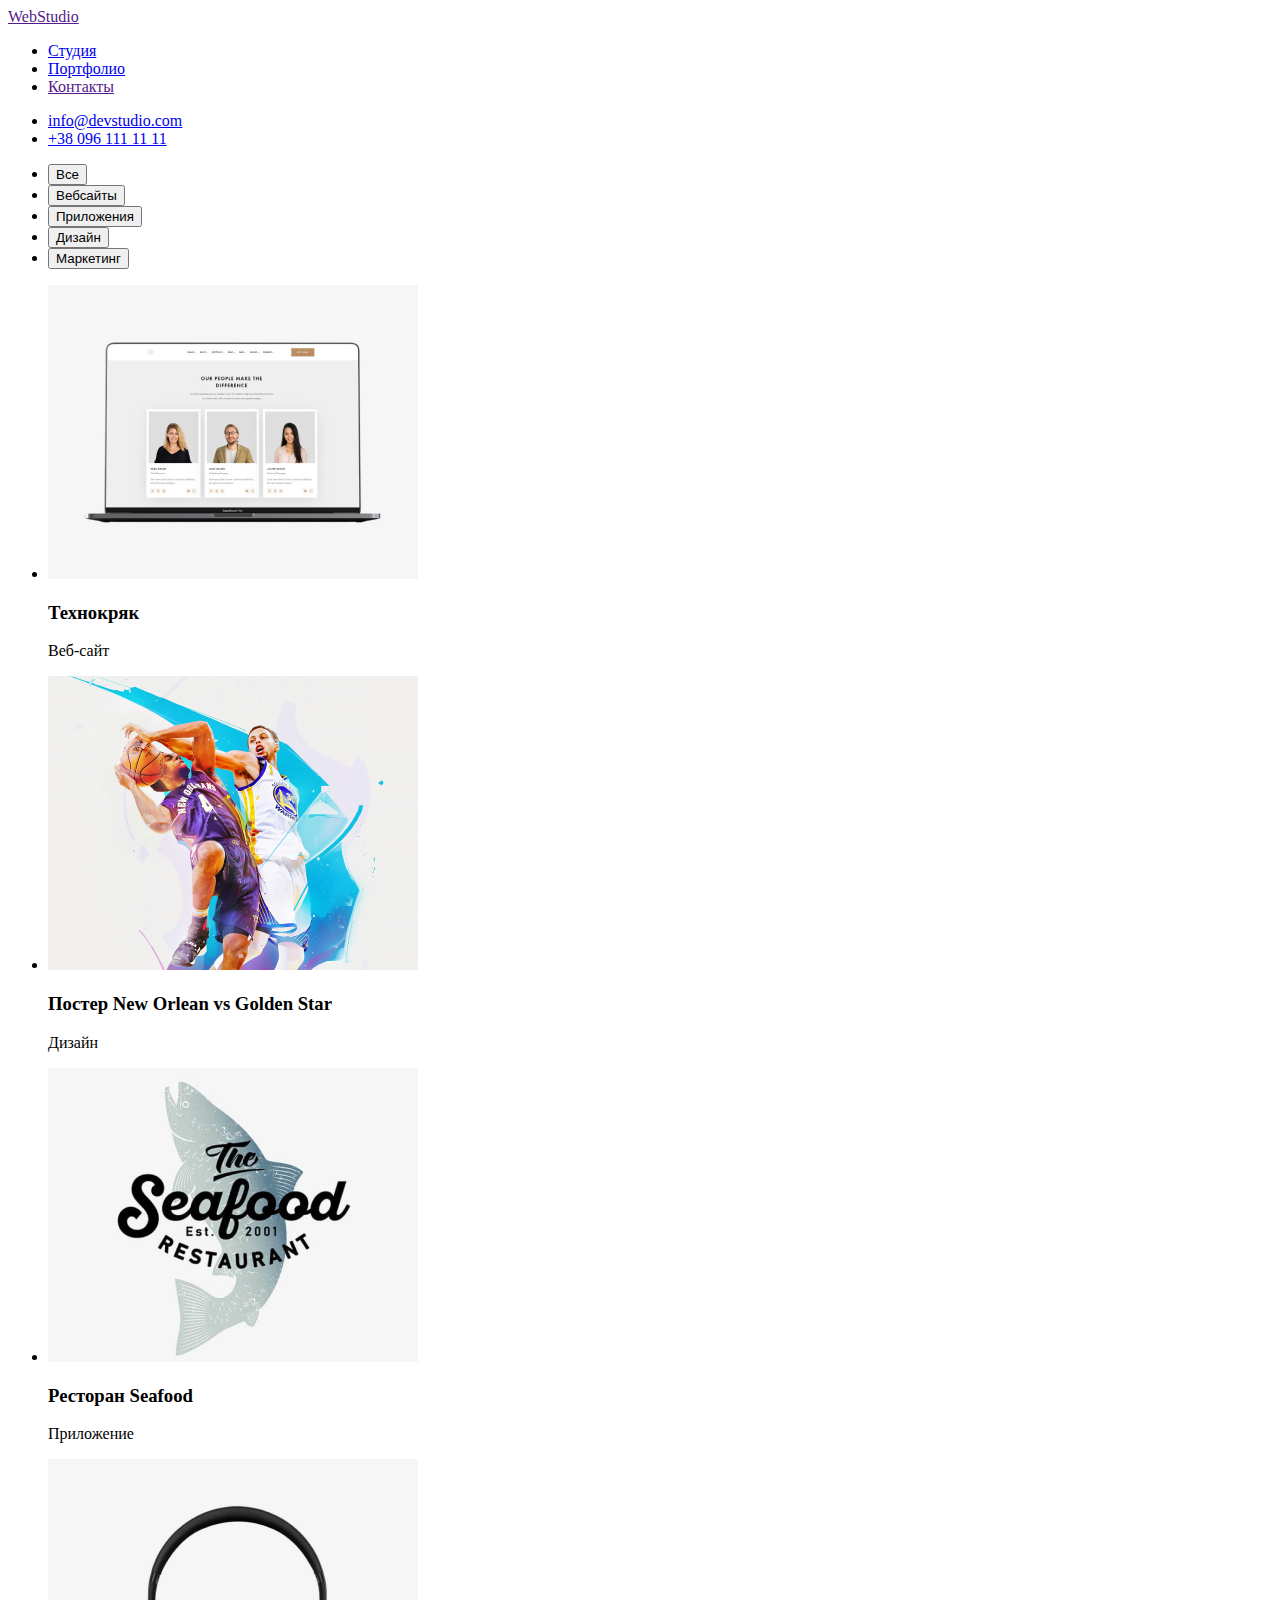
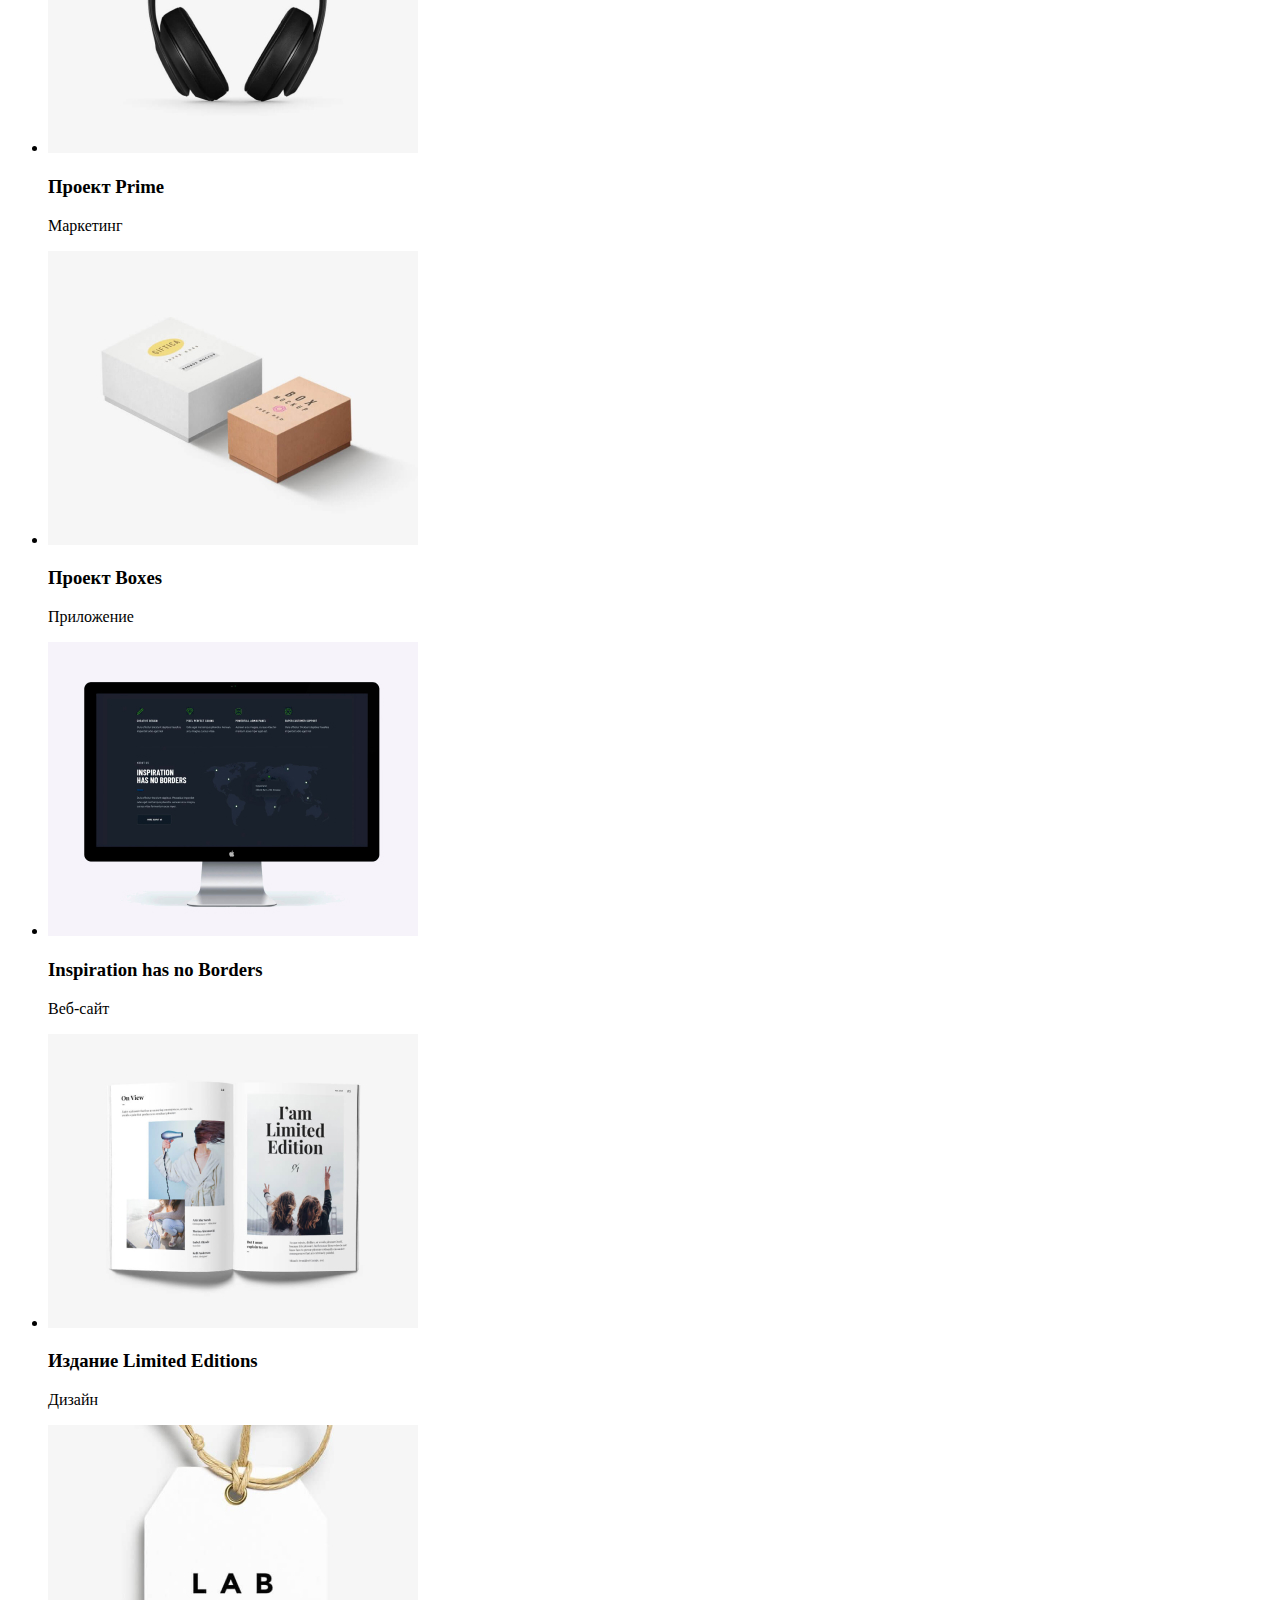
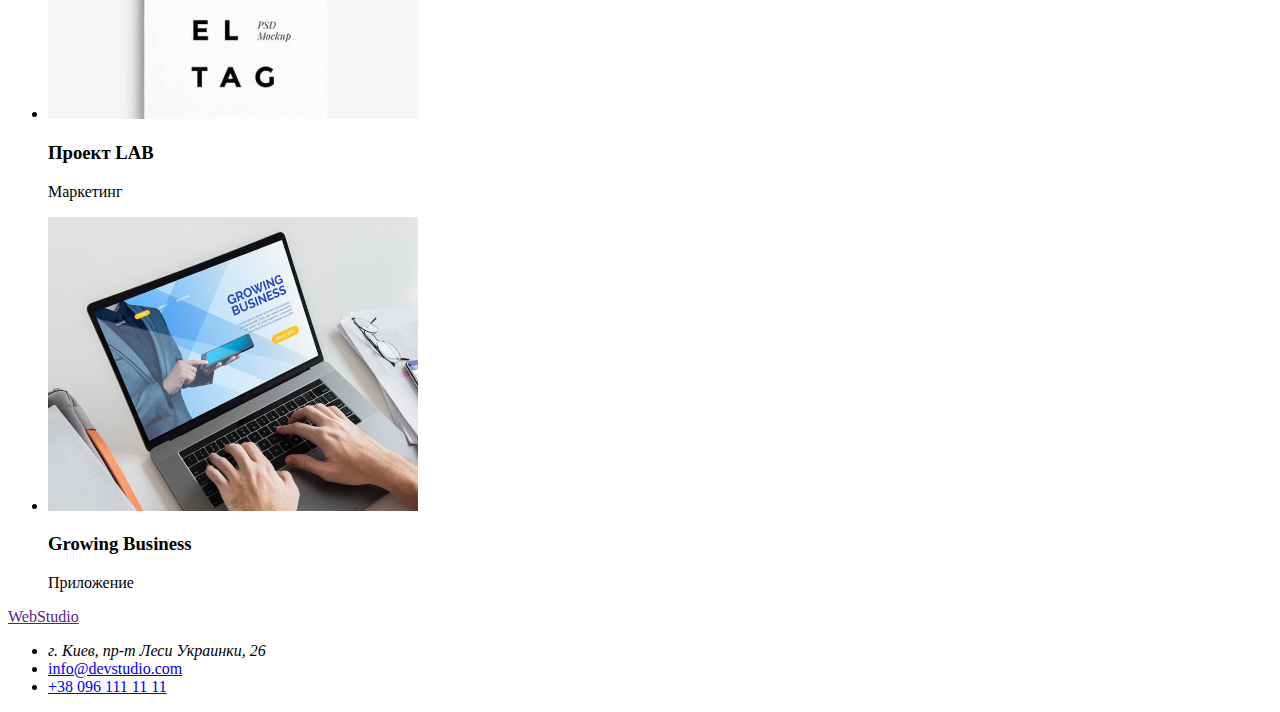
==== portfolio.html @ b769f45a "Creat Portfolio" ====
<!DOCTYPE html>
<html lang="ru">
<head>
    <meta charset="UTF-8">
    <meta http-equiv="X-UA-Compatible" content="IE=edge">
    <meta name="viewport" content="width=device-width, initial-scale=1.0">
    <title>Document</title>

</head>
<body>
    <header>
        <nav>            
        <a href="">WebStudio</a>
          <ul>       
            <li><a href="./index.html">Студия</a></li>
            <li><a href="./portfolio.html">Портфолио</a></li>
            <li><a href="">Контакты</a></li>
          </ul>
        </nav>
        <ul>  
          <li>
              <a href="mailto:info@devstudio.com">info@devstudio.com</a>
          </li>
           <li>
              <a href="tel:+38 096 111 11 11">+38 096 111 11 11</a>
           </li>
        </ul>
        </header>

  <main>
      <!--Это секция кнопок  -->
<section>
<ul>
    <li><button type="button">Все</button>
    </li>
    <li><button type="button">Вебсайты</button>
    </li>
    <li><button type="button">Приложения</button>
    </li>
    <li><button type="button">Дизайн</button>
    </li>
    <li><button type="button">Маркетинг</button>
    </li>

</ul>
</section>
<!--Это секция изображений -->
<section>
<ul>
    <li>
        <img src="./images/portfolio/tehnokryk.jpg"
        alt="Веб-сайт Технокряк"
        width="370"
        height="294"/>
        <h3>Технокряк</h3>
        <p>Веб-сайт</p>
    </li>
    <li>
        <img src="./images/portfolio/poster.jpg"
        alt="Дизайн"
        width="370"
        height="294"/>
        <h3>Постер New Orlean vs Golden Star</h3>
        <p>Дизайн</p>
    </li>
    <li>
        <img src="./images/portfolio/restoran.jpg"
        alt="Приложение"
        width="370"
        height="294"/>
        <h3>Ресторан Seafood</h3>
        <p>Приложение</p>
    </li>
    <li>
        <img src="./images/portfolio/projekt_prime.jpg"
        alt="Маркетинг"
        width="370"
        height="294"/>
        <h3>Проект Prime</h3>
        <p>Маркетинг</p>
    </li>
    <li>
        <img src="./images/portfolio/projekt_boxes.jpg"
        alt="Приложение"
        width="370"
        height="294"/>
        <h3>Проект Boxes</h3>
        <p>Приложение</p>
    </li>
    <li>
        <img src="./images/portfolio/inspiration.jpg"
        alt="Веб-сайт"
        width="370"
        height="294"/>
        <h3>Inspiration has no Borders</h3>
        <p>Веб-сайт</p>
    </li>
    <li>
        <img src="./images/portfolio/izdanie.jpg"
        alt="Дизайн"
        width="370"
        height="294"/>
        <h3>Издание Limited Editions</h3>
        <p>Дизайн</p>
    </li>
    <li>
        <img src="./images/portfolio/projekt_lab.jpg"
        alt="Маркетинг"
        width="370"
        height="294"/>
        <h3>Проект LAB</h3>
        <p>Маркетинг</p>
    </li>
    <li>
        <img src="./images/portfolio/growing.jpg"
        alt="Приложение"
        width="370"
        height="294"/>
        <h3>Growing Business</h3>
        <p>Приложение</p>
    </li>
</ul> 
</section>

</main>
<footer>
    <a href="">WebStudio</a>
<ul>
<li>
  <address>
г. Киев, пр-т Леси Украинки, 26
  </address>       
</li>

<li>
   <a href="mailto:info@devstudio.com">info@devstudio.com</a>
</li>
<li>
   <a href="tel:+38 096 111 11 11">+38 096 111 11 11</a>
</li>
</ul>
</footer>
</body>
</html>
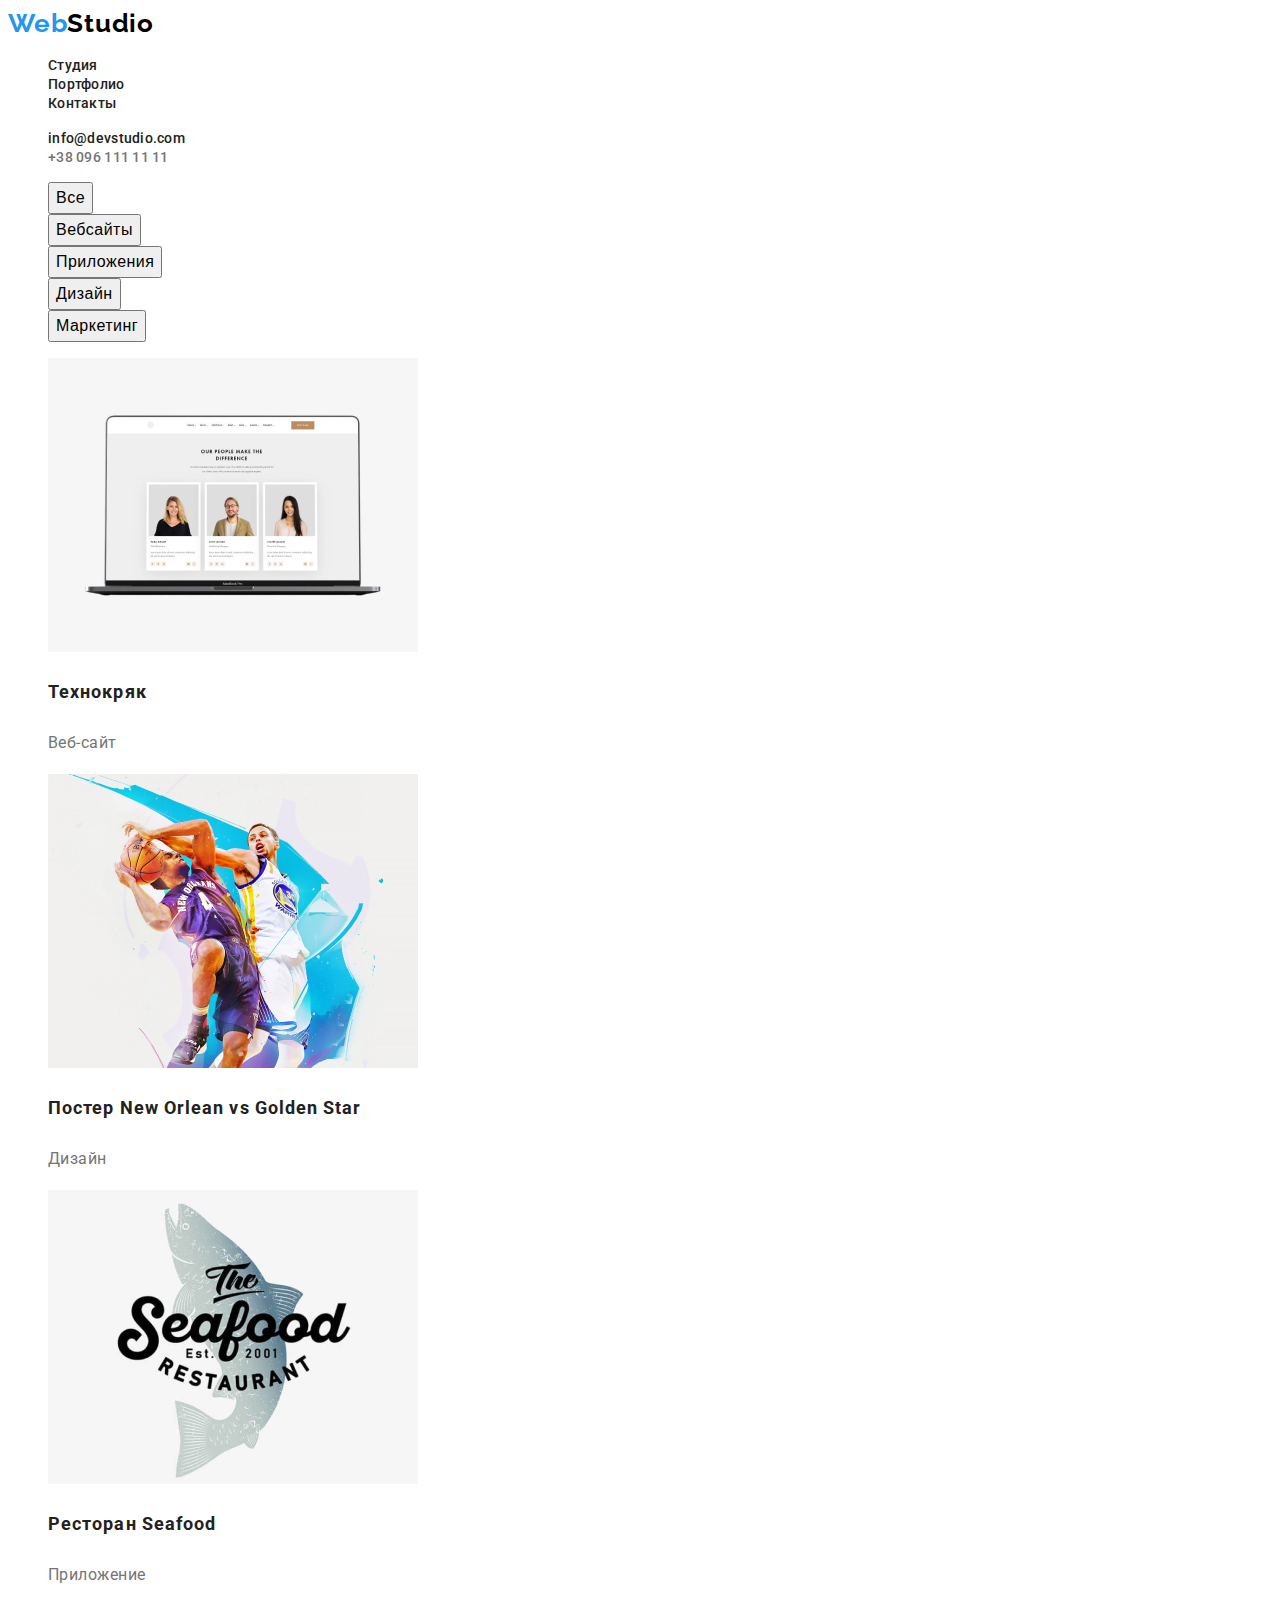
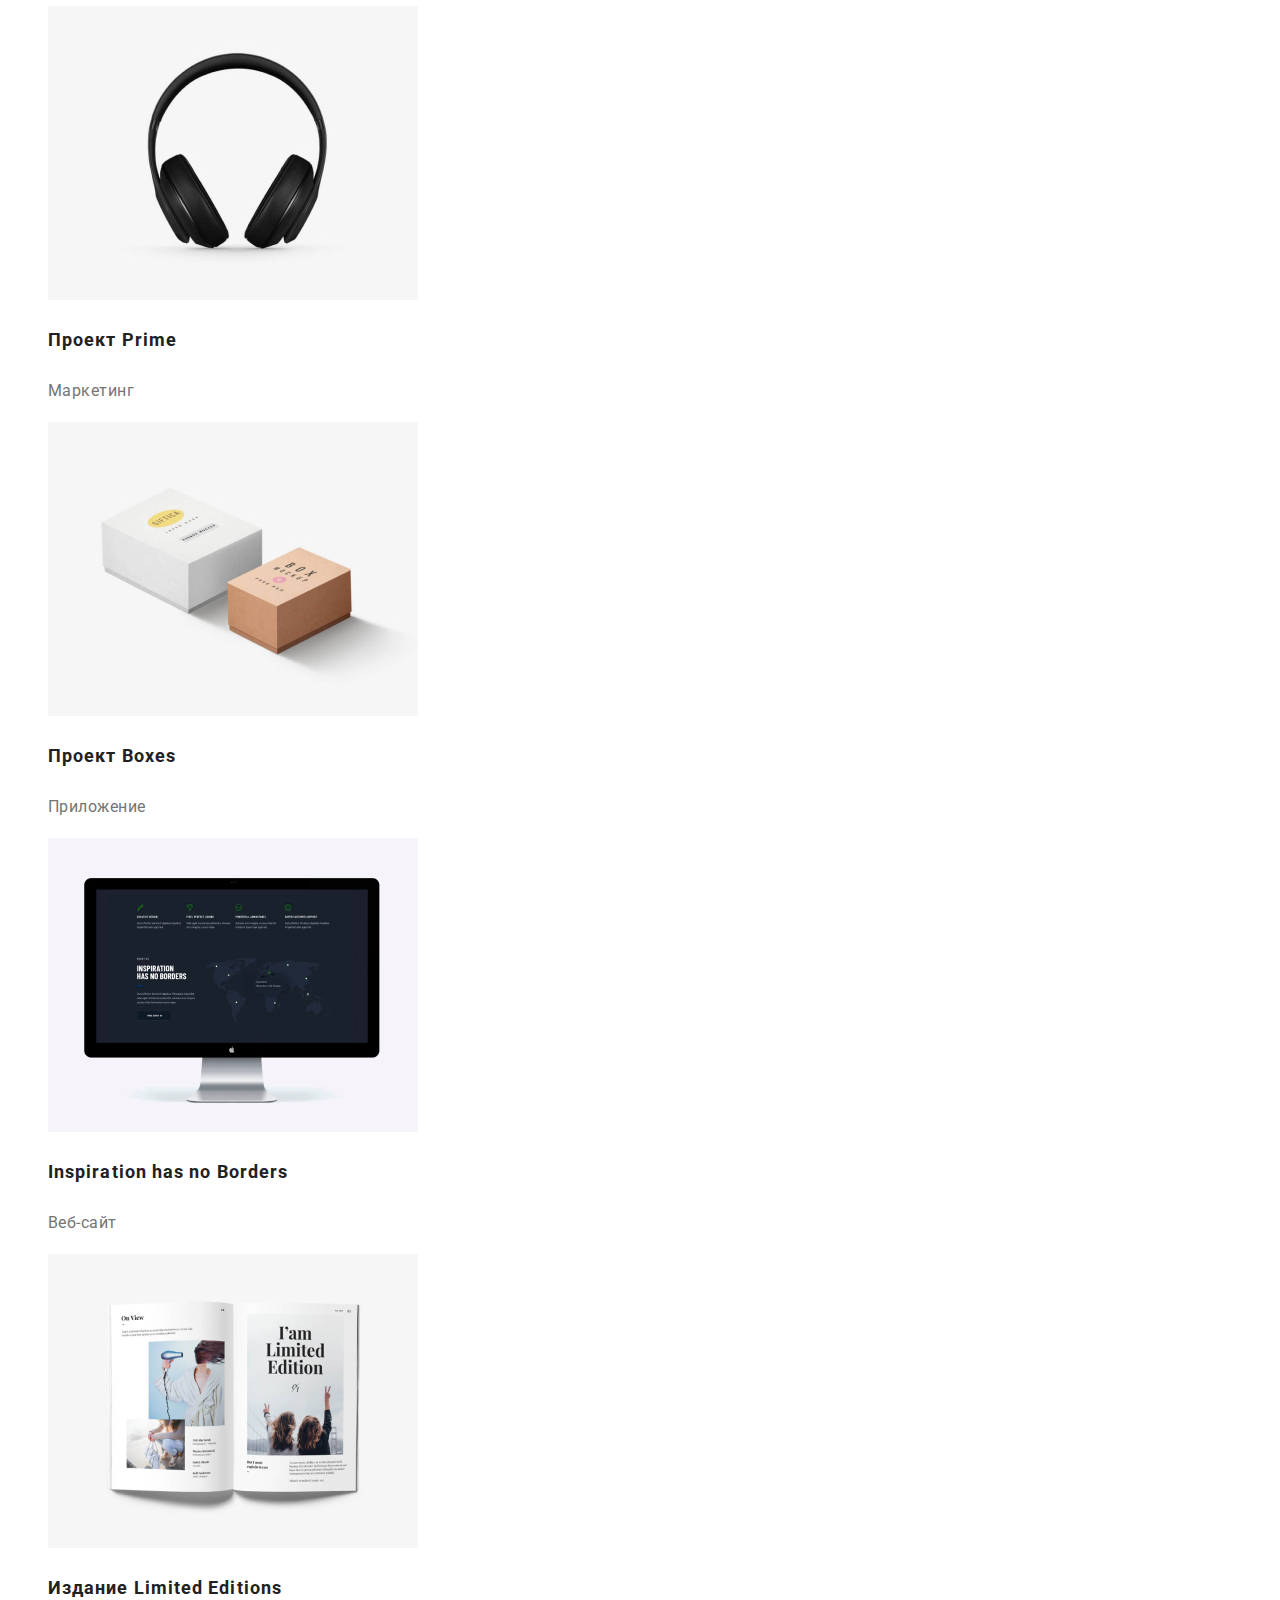
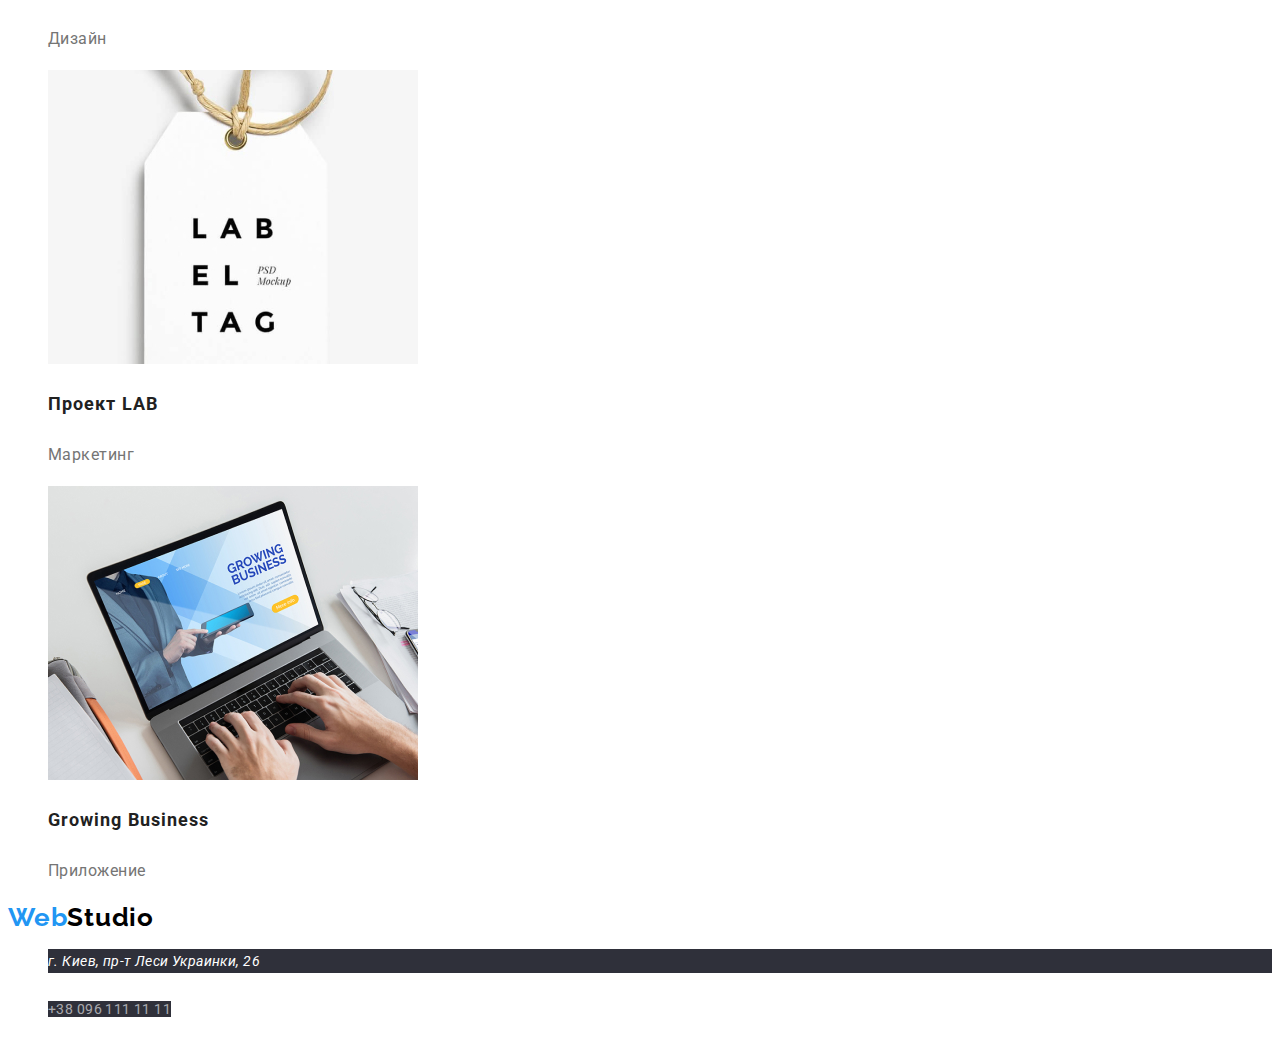
==== commit ed9d6aa9: "Homework 02" ====
--- a/portfolio.html
+++ b/portfolio.html
@@ -4,42 +4,46 @@
     <meta charset="UTF-8">
     <meta http-equiv="X-UA-Compatible" content="IE=edge">
     <meta name="viewport" content="width=device-width, initial-scale=1.0">
-    <title>Document</title>
+    <title>Portfolio</title>
+    <link rel="stylesheet" href="./css/styles.css">
+    <link rel="preconnect" href="https://fonts.googleapis.com">
+    <link rel="preconnect" href="https://fonts.gstatic.com" crossorigin>
+    <link href="https://fonts.googleapis.com/css2?family=Raleway:wght@700&family=Roboto:wght@400;500;700;900&display=swap" rel="stylesheet">
 
 </head>
 <body>
-    <header>
-        <nav>            
-        <a href="">WebStudio</a>
-          <ul>       
-            <li><a href="./index.html">Студия</a></li>
-            <li><a href="./portfolio.html">Портфолио</a></li>
-            <li><a href="">Контакты</a></li>
+    <header class="page-header">
+        <nav class="header-nav">            
+        <a class="accent" href=""><span class="logo-web" >Web</span>Studio</a>
+          <ul class="menu-nav">       
+            <li><a class="link-nav-studio" href="./index.html">Студия</a></li>
+            <li><a class="link-nav-portfolio" href="./portfolio.html">Портфолио</a></li>
+            <li><a class="link-nav-contakt" href="">Контакты</a></li>
           </ul>
         </nav>
         <ul>  
           <li>
-              <a href="mailto:info@devstudio.com">info@devstudio.com</a>
+              <a class="header-mail" href="mailto:info@devstudio.com">info@devstudio.com</a>
           </li>
            <li>
-              <a href="tel:+38 096 111 11 11">+38 096 111 11 11</a>
+              <a class="header-tel" href="tel:+38 096 111 11 11">+38 096 111 11 11</a>
            </li>
         </ul>
-        </header>
-
+    </header>
+                
   <main>
       <!--Это секция кнопок  -->
 <section>
 <ul>
-    <li><button type="button">Все</button>
+    <li><button class="btn"  type="button">Все</button>
     </li>
-    <li><button type="button">Вебсайты</button>
+    <li><button class="btn"  type="button">Вебсайты</button>
     </li>
-    <li><button type="button">Приложения</button>
+    <li><button class="btn"  type="button">Приложения</button>
     </li>
-    <li><button type="button">Дизайн</button>
+    <li><button class="btn"  type="button">Дизайн</button>
     </li>
-    <li><button type="button">Маркетинг</button>
+    <li><button class="btn"  type="button">Маркетинг</button>
     </li>
 
 </ul>
@@ -52,91 +56,90 @@
         alt="Веб-сайт Технокряк"
         width="370"
         height="294"/>
-        <h3>Технокряк</h3>
-        <p>Веб-сайт</p>
+        <h3 class="projekt-name" >Технокряк</h3>
+        <p class="projekt-produkt" >Веб-сайт</p>
     </li>
     <li>
         <img src="./images/portfolio/poster.jpg"
         alt="Дизайн"
         width="370"
         height="294"/>
-        <h3>Постер New Orlean vs Golden Star</h3>
-        <p>Дизайн</p>
+        <h3 class="projekt-name" >Постер New Orlean vs Golden Star</h3>
+        <p class="projekt-produkt" >Дизайн</p>
     </li>
     <li>
         <img src="./images/portfolio/restoran.jpg"
         alt="Приложение"
         width="370"
         height="294"/>
-        <h3>Ресторан Seafood</h3>
-        <p>Приложение</p>
+        <h3 class="projekt-name" >Ресторан Seafood</h3>
+        <p class="projekt-produkt" >Приложение</p>
     </li>
     <li>
         <img src="./images/portfolio/projekt_prime.jpg"
         alt="Маркетинг"
         width="370"
         height="294"/>
-        <h3>Проект Prime</h3>
-        <p>Маркетинг</p>
+        <h3 class="projekt-name" >Проект Prime</h3>
+        <p class="projekt-produkt" >Маркетинг</p>
     </li>
     <li>
         <img src="./images/portfolio/projekt_boxes.jpg"
         alt="Приложение"
         width="370"
         height="294"/>
-        <h3>Проект Boxes</h3>
-        <p>Приложение</p>
+        <h3 class="projekt-name" >Проект Boxes</h3>
+        <p class="projekt-produkt" >Приложение</p>
     </li>
     <li>
         <img src="./images/portfolio/inspiration.jpg"
         alt="Веб-сайт"
         width="370"
         height="294"/>
-        <h3>Inspiration has no Borders</h3>
-        <p>Веб-сайт</p>
+        <h3 class="projekt-name" >Inspiration has no Borders</h3>
+        <p class="projekt-produkt" >Веб-сайт</p>
     </li>
     <li>
         <img src="./images/portfolio/izdanie.jpg"
         alt="Дизайн"
         width="370"
         height="294"/>
-        <h3>Издание Limited Editions</h3>
-        <p>Дизайн</p>
+        <h3 class="projekt-name" >Издание Limited Editions</h3>
+        <p class="projekt-produkt" >Дизайн</p>
     </li>
     <li>
         <img src="./images/portfolio/projekt_lab.jpg"
         alt="Маркетинг"
         width="370"
         height="294"/>
-        <h3>Проект LAB</h3>
-        <p>Маркетинг</p>
+        <h3 class="projekt-name" >Проект LAB</h3>
+        <p class="projekt-produkt" >Маркетинг</p>
     </li>
     <li>
         <img src="./images/portfolio/growing.jpg"
         alt="Приложение"
         width="370"
         height="294"/>
-        <h3>Growing Business</h3>
-        <p>Приложение</p>
+        <h3 class="projekt-name" >Growing Business</h3>
+        <p class="projekt-produkt" >Приложение</p>
     </li>
 </ul> 
 </section>
 
 </main>
 <footer>
-    <a href="">WebStudio</a>
+    <a class="accent" href=""><span class="logo-web" >Web</span>Studio</a>
 <ul>
 <li>
-  <address>
+  <address class="address-footer">
 г. Киев, пр-т Леси Украинки, 26
   </address>       
 </li>
-
 <li>
-   <a href="mailto:info@devstudio.com">info@devstudio.com</a>
+   <a class="mail-footer" href="mailto:info@devstudio.com">info@devstudio.com</a>
 </li>
 <li>
-   <a href="tel:+38 096 111 11 11">+38 096 111 11 11</a>
+   <a class="tel-footer"  href="tel:+38 096 111 11 11">+38 096 111 11 11</a>
 </li>
 </ul>
 </footer>
--- a/css/styles.css
+++ b/css/styles.css
@@ -0,0 +1,190 @@
+body{
+    font-family: 'Roboto';
+    font-style: normal;  
+}
+a{
+    text-decoration: none;
+}
+ul{
+    list-style: none;
+}
+/* Это стили для сайта СТУДИЯ */
+.accent{
+    color: black;
+    font-family: 'Raleway', sans-serif;
+    font-style: normal;
+    font-weight: 700;
+    font-size: 26px;
+    line-height: 1.19;
+    letter-spacing: 0.03em;
+}
+.logo-web{
+    color: #2196F3;
+}
+.link-nav-studio{
+    color: #212121;
+    font-weight: 500;
+    font-size: 14px;
+    line-height: 16px;
+    letter-spacing: 0.02em;   
+}
+.link-nav-portfolio{
+    color: #212121;
+    font-weight: 500;
+    font-size: 14px;
+    line-height: 16px;
+    letter-spacing: 0.02em;    
+}
+.link-nav-contakt{
+    color: #212121; 
+    font-weight: 500;
+    font-size: 14px;
+    line-height: 16px;
+    letter-spacing: 0.02em;        
+}
+.link-nav-studio:hover {
+    color: #2196F3;
+}
+.link-nav-portfolio:hover {
+    color: #2196F3;
+}
+.link-nav-contakt:hover{
+    color: #2196F3; 
+}
+.header-mail {
+    font-weight: 500;
+    font-size: 14px;
+    line-height: 16px;
+    letter-spacing: 0.02em;
+    color: #212121;     
+    }
+.header-tel{
+    font-weight: 500;
+    font-size: 14px;
+    line-height: 16px;
+    letter-spacing: 0.02em;
+    color: #757575;    
+}
+.header-mail:hover{
+    color: #2196F3;
+}
+.header-tel:hover{
+    color: #2196F3;
+}
+.name-site{
+    font-weight: 900;
+    font-size: 44px;
+    line-height: 60px;
+    text-align: center;
+    letter-spacing: 0.06em;
+    text-transform: uppercase;
+    color: #FFFFFF;
+    background-color: #2F303A;
+}
+.btn-service{
+    ont-weight: 700;
+    font-size: 16px;
+    line-height: 30px;
+    display: flex;
+    align-items: center;
+    text-align: center;
+    letter-spacing: 0.06em;
+    color: #FFFFFF;
+    background: #2196F3;
+}
+.peculiarities{
+    font-weight: 700;
+    font-size: 14px;
+    line-height: 16px;
+    letter-spacing: 0.03em;
+    text-transform: uppercase;
+    color: #212121;
+}
+.peculiarities-text{
+    font-weight: 400;
+    font-size: 14px;
+    line-height: 24px;
+    letter-spacing: 0.03em;
+    color: #757575;
+}
+.what-doing{
+    font-weight: 700;
+    font-size: 36px;
+    line-height: 42px;
+    text-align: center;
+    letter-spacing: 0.03em;
+    color: #212121;
+}
+.team{
+    font-weight: 700;
+    font-size: 36px;
+    line-height: 42px;
+    text-align: center;
+    letter-spacing: 0.03em;
+    color: #212121;
+}
+.team-name{
+    font-weight: 500;
+    font-size: 16px;
+    line-height: 19px;
+    letter-spacing: 0.03em;
+    color: #212121;
+}
+.position{
+    font-weight: 400;
+    font-size: 16px;
+    line-height: 19px;
+    letter-spacing: 0.03em;
+    color: #757575;
+}
+.address-footer{
+    font-weight: 400;
+    font-size: 14px;
+    line-height: 24px;
+    letter-spacing: 0.03em;
+    color: #FFFFFF;
+    background-color: #2F303A;
+}
+.mail-footer{
+    font-weight: 400;
+    font-size: 14px;
+    line-height: 24px;
+    letter-spacing: 0.03em;
+    color: rgba(255, 255, 255, 0.6);
+}
+.tel-footer{
+    font-weight: 400;
+    font-size: 14px;
+    line-height: 24px;
+    letter-spacing: 0.03em;
+    color: rgba(255, 255, 255, 0.6);
+    background-color: #2F303A;
+}
+/* Это стили для Порфолио */
+.btn{
+    font-weight: 500;
+    font-size: 16px;
+    line-height: 26px;
+    text-align: center;
+    letter-spacing: 0.03em;
+
+}
+.btn:hover{
+    background: #2196F3;
+    color: white;
+    cursor: pointer;
+}
+.projekt-name{
+    font-weight: 700;
+    font-size: 18px;
+    line-height: 36px;
+    letter-spacing: 0.06em;
+    color: #212121;
+}
+.projekt-produkt{
+    font-weight: 400;
+    font-size: 16px;
+    line-height: 30px;
+    letter-spacing: 0.03em;
+    color: #757575;
+}
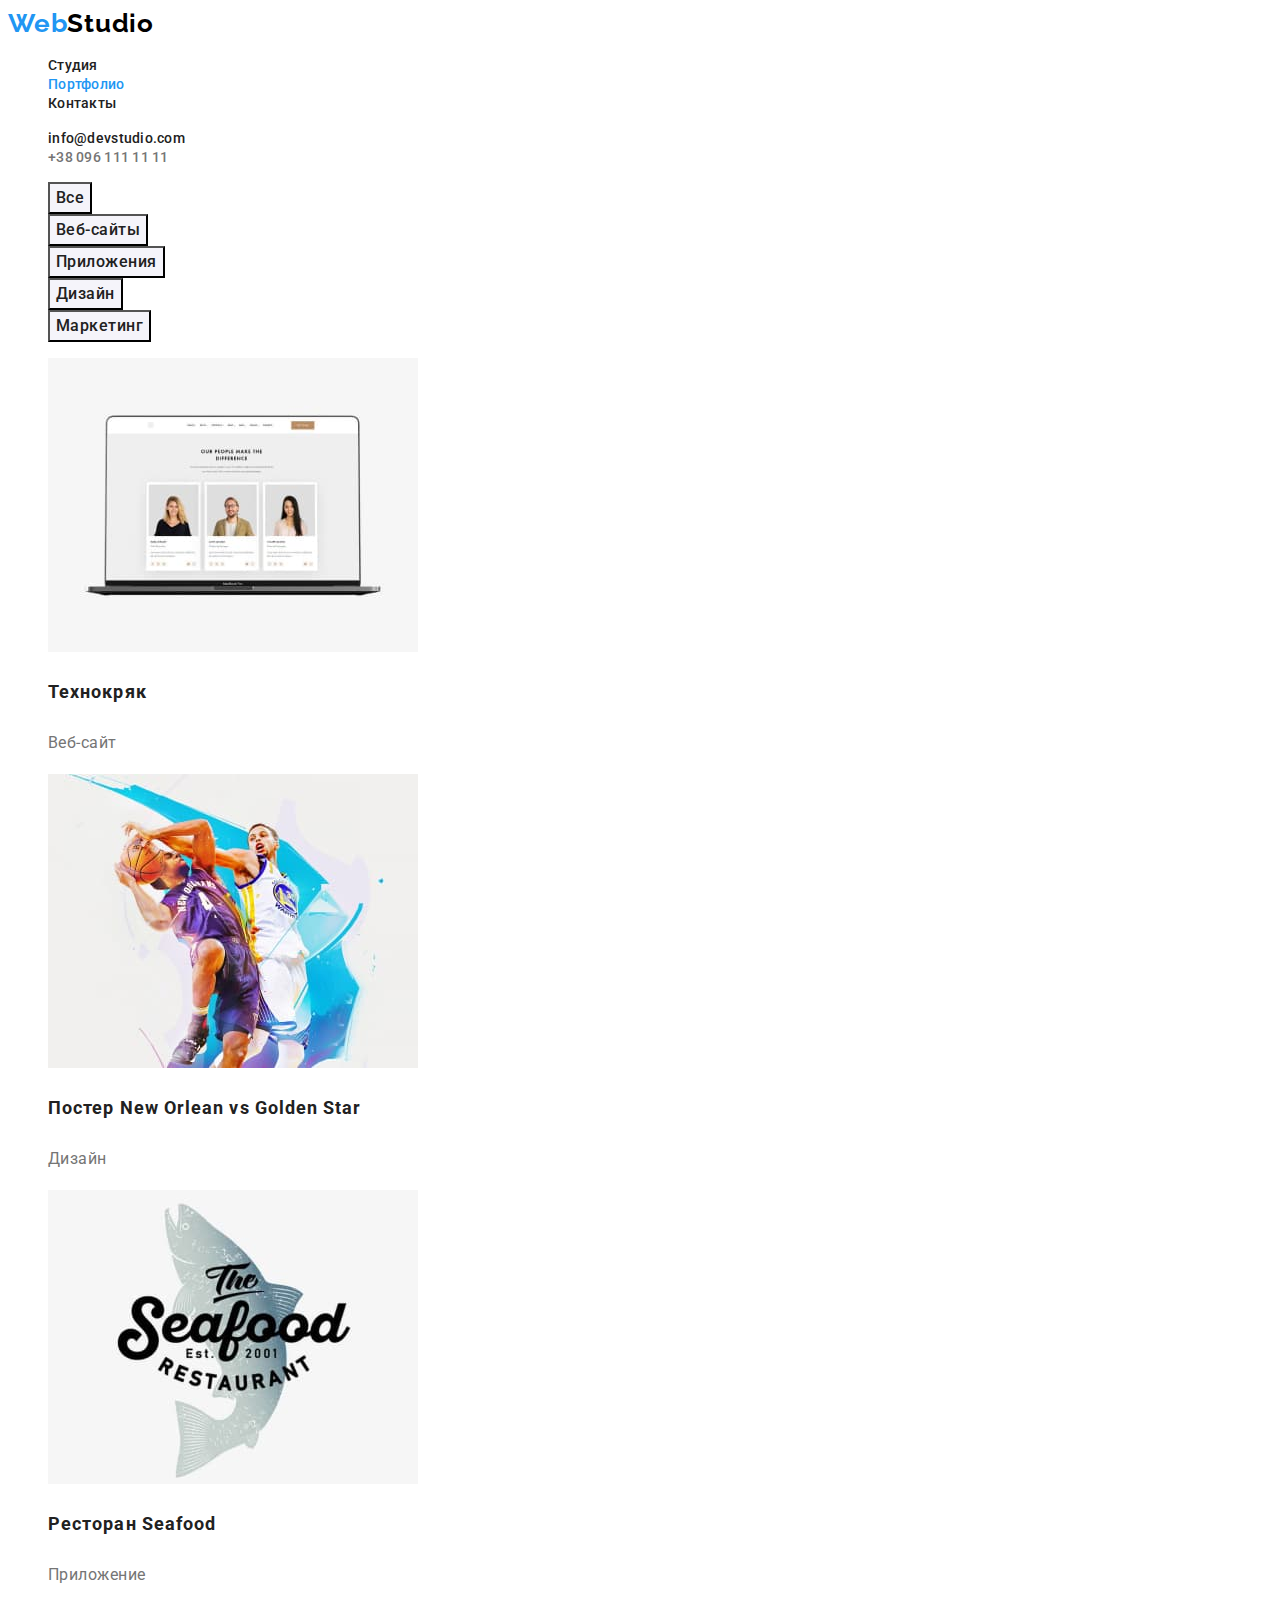
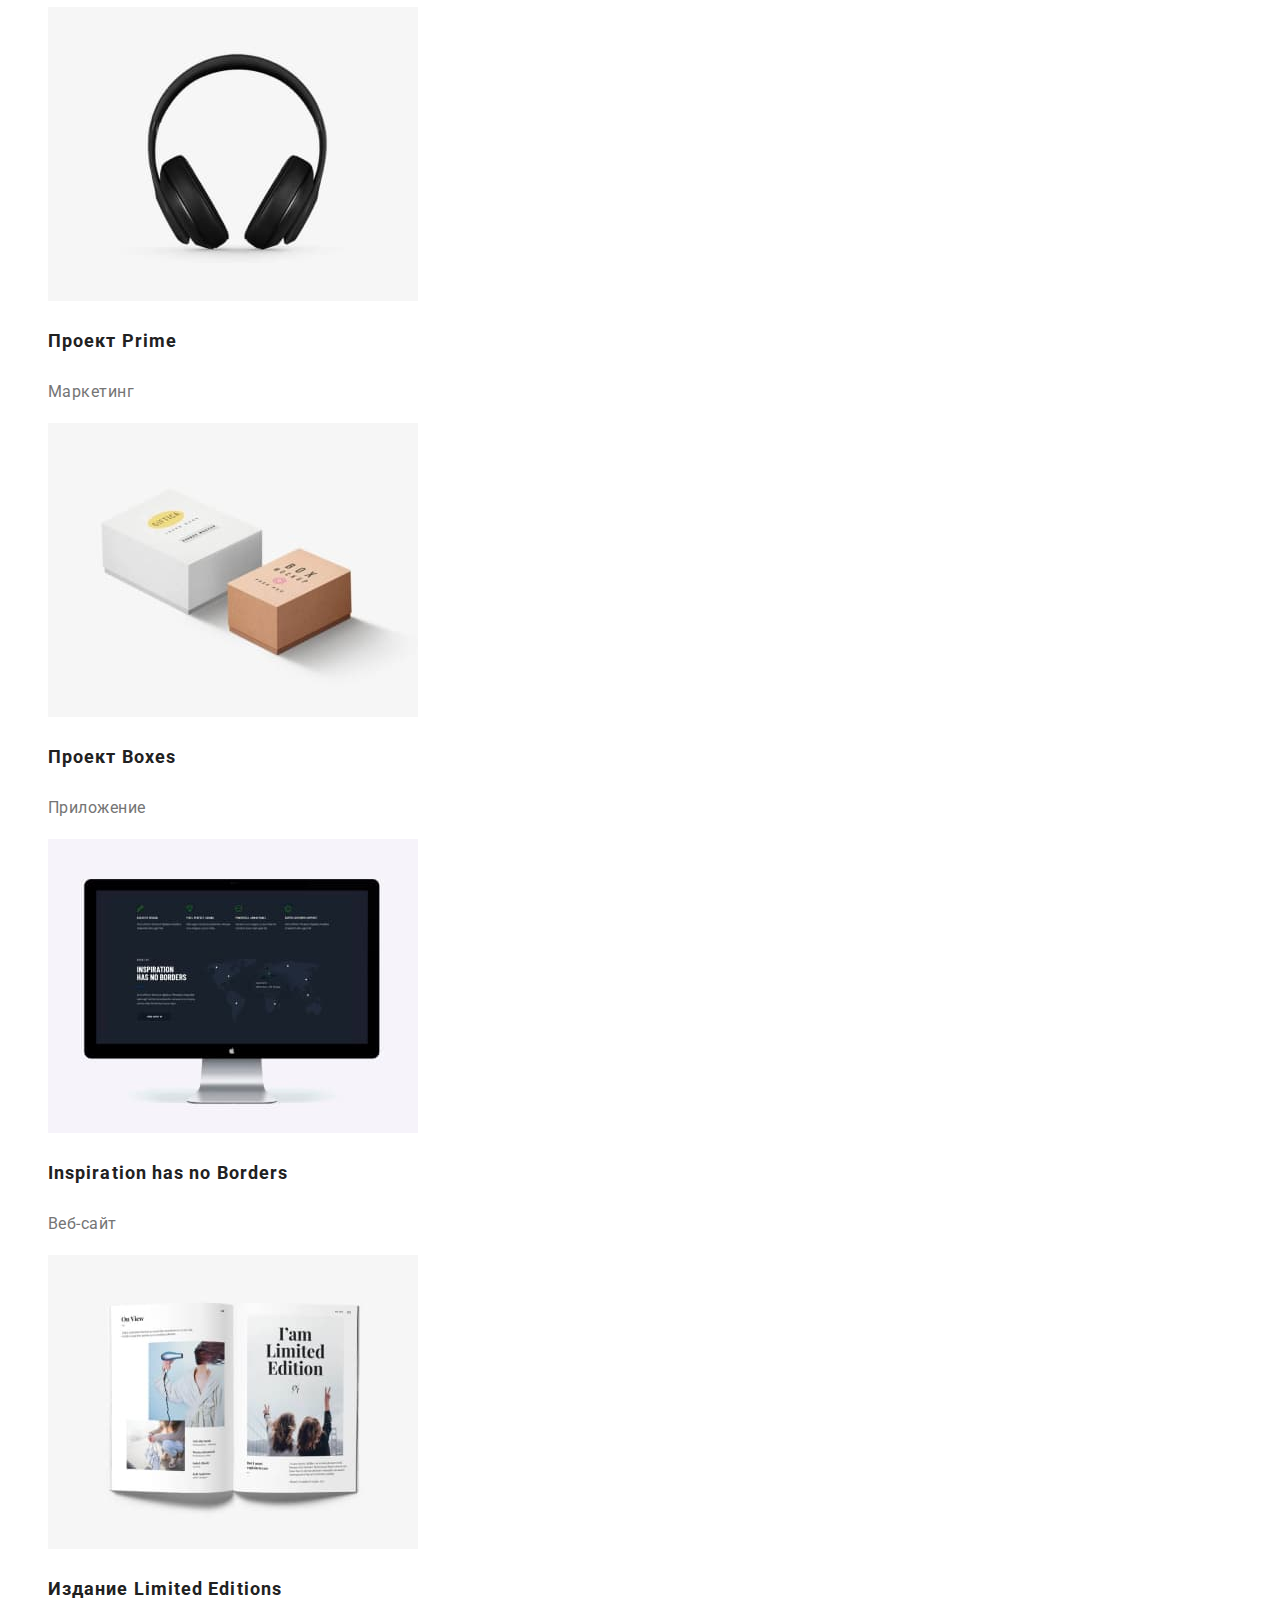
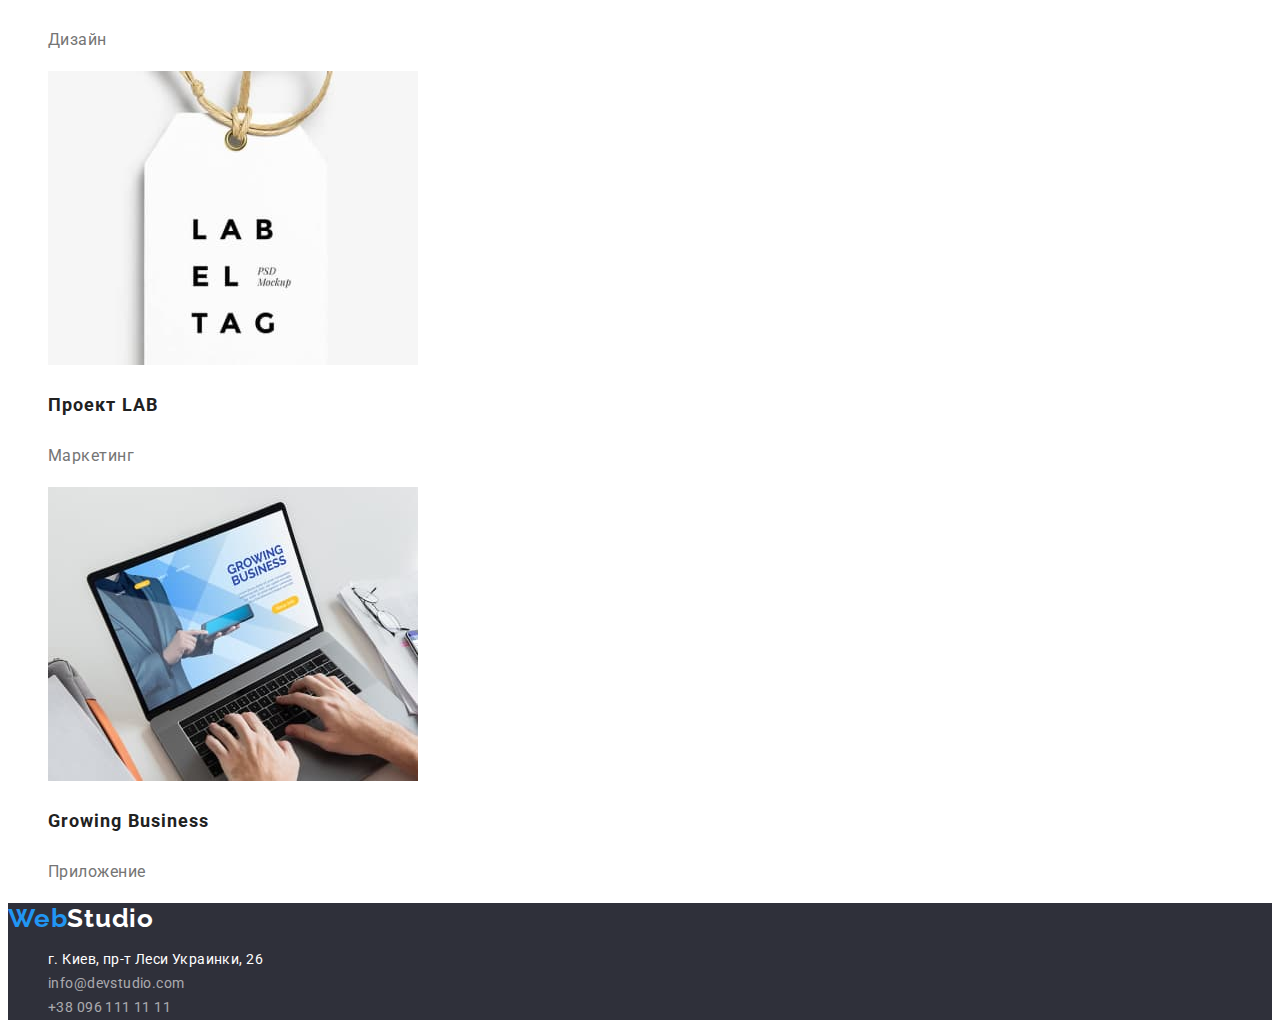
==== commit 16faca2f: "Creat hw-02" ====
--- a/portfolio.html
+++ b/portfolio.html
@@ -1,147 +1,177 @@
 <!DOCTYPE html>
 <html lang="ru">
-<head>
-    <meta charset="UTF-8">
-    <meta http-equiv="X-UA-Compatible" content="IE=edge">
-    <meta name="viewport" content="width=device-width, initial-scale=1.0">
+  <head>
+    <meta charset="UTF-8" />
+    <meta http-equiv="X-UA-Compatible" content="IE=edge" />
+    <meta name="viewport" content="width=device-width, initial-scale=1.0" />
     <title>Portfolio</title>
-    <link rel="stylesheet" href="./css/styles.css">
-    <link rel="preconnect" href="https://fonts.googleapis.com">
-    <link rel="preconnect" href="https://fonts.gstatic.com" crossorigin>
-    <link href="https://fonts.googleapis.com/css2?family=Raleway:wght@700&family=Roboto:wght@400;500;700;900&display=swap" rel="stylesheet">
+    <link rel="stylesheet" href="./css/styles.css" />
+    <link
+      href="https://fonts.googleapis.com/css2?family=Raleway:wght@700&family=Roboto:wght@400;500;700;900&display=swap"
+      rel="stylesheet"
+    />
+  </head>
 
-</head>
-<body>
-    <header class="page-header">
-        <nav class="header-nav">            
-        <a class="accent" href=""><span class="logo-web" >Web</span>Studio</a>
-          <ul class="menu-nav">       
-            <li><a class="link-nav-studio" href="./index.html">Студия</a></li>
-            <li><a class="link-nav-portfolio" href="./portfolio.html">Портфолио</a></li>
-            <li><a class="link-nav-contakt" href="">Контакты</a></li>
-          </ul>
-        </nav>
-        <ul>  
+  <body>
+    <header class="header">
+      <nav class="header-nav">
+        <a lang="en" class="logo link" href=""
+          ><span lang="en" class="logo-web">Web</span>Studio</a
+        >
+        <ul class="nav list">
+          <li><a class="nav-studio link" href="./index.html">Студия</a></li>
           <li>
-              <a class="header-mail" href="mailto:info@devstudio.com">info@devstudio.com</a>
+            <a class="nav-portfolio link current" href="./portfolio.html"
+              >Портфолио</a
+            >
           </li>
-           <li>
-              <a class="header-tel" href="tel:+38 096 111 11 11">+38 096 111 11 11</a>
-           </li>
+          <li><a class="nav-contakt link" href="">Контакты</a></li>
         </ul>
+      </nav>
+      <ul class="list">
+        <li>
+          <a lang="en" class="header-mail link" href="mailto:info@devstudio.com"
+            >info@devstudio.com</a
+          >
+        </li>
+        <li>
+          <a class="header-tel link" href="tel:+380961111111"
+            >+38 096 111 11 11</a
+          >
+        </li>
+      </ul>
     </header>
-                
-  <main>
-      <!--Это секция кнопок  -->
-<section>
-<ul>
-    <li><button class="btn"  type="button">Все</button>
-    </li>
-    <li><button class="btn"  type="button">Вебсайты</button>
-    </li>
-    <li><button class="btn"  type="button">Приложения</button>
-    </li>
-    <li><button class="btn"  type="button">Дизайн</button>
-    </li>
-    <li><button class="btn"  type="button">Маркетинг</button>
-    </li>
 
-</ul>
-</section>
-<!--Это секция изображений -->
-<section>
-<ul>
-    <li>
-        <img src="./images/portfolio/tehnokryk.jpg"
-        alt="Веб-сайт Технокряк"
-        width="370"
-        height="294"/>
-        <h3 class="projekt-name" >Технокряк</h3>
-        <p class="projekt-produkt" >Веб-сайт</p>
-    </li>
-    <li>
-        <img src="./images/portfolio/poster.jpg"
-        alt="Дизайн"
-        width="370"
-        height="294"/>
-        <h3 class="projekt-name" >Постер New Orlean vs Golden Star</h3>
-        <p class="projekt-produkt" >Дизайн</p>
-    </li>
-    <li>
-        <img src="./images/portfolio/restoran.jpg"
-        alt="Приложение"
-        width="370"
-        height="294"/>
-        <h3 class="projekt-name" >Ресторан Seafood</h3>
-        <p class="projekt-produkt" >Приложение</p>
-    </li>
-    <li>
-        <img src="./images/portfolio/projekt_prime.jpg"
-        alt="Маркетинг"
-        width="370"
-        height="294"/>
-        <h3 class="projekt-name" >Проект Prime</h3>
-        <p class="projekt-produkt" >Маркетинг</p>
-    </li>
-    <li>
-        <img src="./images/portfolio/projekt_boxes.jpg"
-        alt="Приложение"
-        width="370"
-        height="294"/>
-        <h3 class="projekt-name" >Проект Boxes</h3>
-        <p class="projekt-produkt" >Приложение</p>
-    </li>
-    <li>
-        <img src="./images/portfolio/inspiration.jpg"
-        alt="Веб-сайт"
-        width="370"
-        height="294"/>
-        <h3 class="projekt-name" >Inspiration has no Borders</h3>
-        <p class="projekt-produkt" >Веб-сайт</p>
-    </li>
-    <li>
-        <img src="./images/portfolio/izdanie.jpg"
-        alt="Дизайн"
-        width="370"
-        height="294"/>
-        <h3 class="projekt-name" >Издание Limited Editions</h3>
-        <p class="projekt-produkt" >Дизайн</p>
-    </li>
-    <li>
-        <img src="./images/portfolio/projekt_lab.jpg"
-        alt="Маркетинг"
-        width="370"
-        height="294"/>
-        <h3 class="projekt-name" >Проект LAB</h3>
-        <p class="projekt-produkt" >Маркетинг</p>
-    </li>
-    <li>
-        <img src="./images/portfolio/growing.jpg"
-        alt="Приложение"
-        width="370"
-        height="294"/>
-        <h3 class="projekt-name" >Growing Business</h3>
-        <p class="projekt-produkt" >Приложение</p>
-    </li>
-</ul> 
-</section>
+    <main>
+      <!--Это секция кнопок и изображений для портфолио  -->
+      <section class="portfolio-filter">
+        <h2 hidden>Наши работы</h2>
+        <!-- Это список кнопок -->
+        <ul class="filter list">
+          <li><button class="filter-btn" type="button">Все</button></li>
+          <li><button class="filter-btn" type="button">Веб-сайты</button></li>
+          <li><button class="filter-btn" type="button">Приложения</button></li>
+          <li><button class="filter-btn" type="button">Дизайн</button></li>
+          <li><button class="filter-btn" type="button">Маркетинг</button></li>
+        </ul>
+        <!--Это список изображений -->
+        <ul class="projeсt list">
+          <li>
+            <img
+              src="./images/portfolio/tehnokryk.jpg"
+              alt="Веб-сайт Технокряк"
+              width="370"
+              height="294"
+            />
+            <h3 class="projeсt-name">Технокряк</h3>
+            <p class="projeсt-product">Веб-сайт</p>
+          </li>
+          <li>
+            <img
+              src="./images/portfolio/poster.jpg"
+              alt="Дизайн"
+              width="370"
+              height="294"
+            />
+            <h3 class="projeсt-name">Постер New Orlean vs Golden Star</h3>
+            <p class="projeсt-product">Дизайн</p>
+          </li>
+          <li>
+            <img
+              src="./images/portfolio/restoran.jpg"
+              alt="Приложение"
+              width="370"
+              height="294"
+            />
+            <h3 class="projeсt-name">Ресторан Seafood</h3>
+            <p class="projeсt-product">Приложение</p>
+          </li>
+          <li>
+            <img
+              src="./images/portfolio/projekt_prime.jpg"
+              alt="Маркетинг"
+              width="370"
+              height="294"
+            />
+            <h3 class="projeсt-name">Проект Prime</h3>
+            <p class="projeсt-product">Маркетинг</p>
+          </li>
+          <li>
+            <img
+              src="./images/portfolio/projekt_boxes.jpg"
+              alt="Приложение"
+              width="370"
+              height="294"
+            />
+            <h3 class="projeсt-name">Проект Boxes</h3>
+            <p class="projeсt-product">Приложение</p>
+          </li>
+          <li>
+            <img
+              src="./images/portfolio/inspiration.jpg"
+              alt="Веб-сайт"
+              width="370"
+              height="294"
+            />
+            <h3 class="projeсt-name">Inspiration has no Borders</h3>
+            <p class="projeсt-product">Веб-сайт</p>
+          </li>
+          <li>
+            <img
+              src="./images/portfolio/izdanie.jpg"
+              alt="Дизайн"
+              width="370"
+              height="294"
+            />
+            <h3 class="projeсt-name">Издание Limited Editions</h3>
+            <p class="projeсt-product">Дизайн</p>
+          </li>
+          <li>
+            <img
+              src="./images/portfolio/projekt_lab.jpg"
+              alt="Маркетинг"
+              width="370"
+              height="294"
+            />
+            <h3 class="projeсt-name">Проект LAB</h3>
+            <p class="projeсt-product">Маркетинг</p>
+          </li>
+          <li>
+            <img
+              src="./images/portfolio/growing.jpg"
+              alt="Приложение"
+              width="370"
+              height="294"
+            />
+            <h3 class="projeсt-name">Growing Business</h3>
+            <p class="projeсt-product">Приложение</p>
+          </li>
+        </ul>
+      </section>
+    </main>
 
-</main>
-<footer>
-    <a class="accent" href=""><span class="logo-web" >Web</span>Studio</a>
-<ul>
-<li>
-  <address class="address-footer">
-г. Киев, пр-т Леси Украинки, 26
-  </address>       
-</li>
-<li>
-   <a class="mail-footer" href="mailto:info@devstudio.com">info@devstudio.com</a>
-</li>
-<li>
-   <a class="tel-footer"  href="tel:+38 096 111 11 11">+38 096 111 11 11</a>
-</li>
-</ul>
-</footer>
-</body>
-</html>+    <footer class="footer">
+      <a lang="en" class="logo foot link" href=""
+        ><span class="logo-web">Web</span>Studio</a
+      >
+      <address class="footer-address">
+        <ul class="list">
+          <li>г. Киев, пр-т Леси Украинки, 26</li>
+          <li>
+            <a
+              lang="en"
+              class="footer-mail link"
+              href="mailto:info@devstudio.com"
+              >info@devstudio.com</a
+            >
+          </li>
+          <li>
+            <a class="footer-tel link" href="tel:+380961111111"
+              >+38 096 111 11 11</a
+            >
+          </li>
+        </ul>
+      </address>
+    </footer>
+  </body>
+</html>
--- a/css/styles.css
+++ b/css/styles.css
@@ -1,16 +1,33 @@
-body{
-    font-family: 'Roboto';
-    font-style: normal;  
-}
-a{
+:root {--font-family-filter:'Roboto';
+--brand-text-color:#757575;
+--accent-text-color:#212121;
+--logo-web-color:#2196F3;
+--logo-studio-color:#000;
+--hero-text-color:#FFF;
+--hero-bg-color:#2F303A;
+--hero-btn-bg-hover:#188CE8;
+--team-bg-color:#F5F4FA;
+--foot-text-color:rgba(255,255,255,0.6);
+}
+
+body {
+    font-family: 'Roboto', Arial, sans-serif;
+    color:var(--brand-text-color);
+}
+
+.link {
     text-decoration: none;
 }
-ul{
+
+.list {
     list-style: none;
 }
+
+
 /* Это стили для сайта СТУДИЯ */
-.accent{
-    color: black;
+
+.logo {
+    color:var(--logo-studio-color);
     font-family: 'Raleway', sans-serif;
     font-style: normal;
     font-weight: 700;
@@ -18,173 +35,203 @@
     line-height: 1.19;
     letter-spacing: 0.03em;
 }
-.logo-web{
-    color: #2196F3;
-}
-.link-nav-studio{
-    color: #212121;
-    font-weight: 500;
-    font-size: 14px;
-    line-height: 16px;
-    letter-spacing: 0.02em;   
-}
-.link-nav-portfolio{
-    color: #212121;
-    font-weight: 500;
-    font-size: 14px;
-    line-height: 16px;
+
+.logo-web {
+    color:var(--logo-web-color);
+}
+
+.nav-studio,
+.nav-portfolio,
+.nav-contakt {
+    color:var(--accent-text-color);
+    font-weight: 500;
+    font-size: 14px;
+    line-height: 1.14;
+    letter-spacing: 0.02em;
+}
+
+.current {
+    color:var(--logo-web-color);
+}
+
+
+.nav-studio:hover,
+.nav-portfolio:hover,
+.nav-contakt:hover,
+.nav-studio:focus,
+.nav-portfolio:focus,
+.nav-contakt:focus {
+    color:var(--logo-web-color);
+}
+
+.header-mail,
+.header-tel {
+    font-weight: 500;
+    font-size: 14px;
+    line-height: 1.14;
     letter-spacing: 0.02em;    
 }
-.link-nav-contakt{
-    color: #212121; 
-    font-weight: 500;
-    font-size: 14px;
-    line-height: 16px;
-    letter-spacing: 0.02em;        
-}
-.link-nav-studio:hover {
-    color: #2196F3;
-}
-.link-nav-portfolio:hover {
-    color: #2196F3;
-}
-.link-nav-contakt:hover{
-    color: #2196F3; 
-}
+
 .header-mail {
-    font-weight: 500;
-    font-size: 14px;
-    line-height: 16px;
-    letter-spacing: 0.02em;
-    color: #212121;     
-    }
-.header-tel{
-    font-weight: 500;
-    font-size: 14px;
-    line-height: 16px;
-    letter-spacing: 0.02em;
-    color: #757575;    
-}
-.header-mail:hover{
-    color: #2196F3;
-}
-.header-tel:hover{
-    color: #2196F3;
-}
-.name-site{
+    color:var(--accent-text-color);
+}
+
+.header-tel {
+    color:var(--brand-text-color);
+}
+
+.header-mail:hover,
+.header-tel:hover,
+.footer-mail:hover,
+.footer-tel:hover {
+    color:var(--logo-web-color);
+}
+.header-mail:focus,
+.header-tel:focus,
+.footer-mail:focus,
+.footer-tel:focus {
+    color:var(--logo-web-color);
+}
+
+.hero {
+    background-color:var(--hero-bg-color);
+ 
+}
+
+.hero-name {
     font-weight: 900;
     font-size: 44px;
-    line-height: 60px;
+    line-height: 1.36;
     text-align: center;
     letter-spacing: 0.06em;
     text-transform: uppercase;
-    color: #FFFFFF;
-    background-color: #2F303A;
-}
-.btn-service{
-    ont-weight: 700;
-    font-size: 16px;
-    line-height: 30px;
+    color:var(--hero-text-color);
+}
+
+.hero-btn {
+    font-weight: 700;
+    font-size: 16px;
+    line-height: 1.88;
     display: flex;
     align-items: center;
     text-align: center;
     letter-spacing: 0.06em;
-    color: #FFFFFF;
-    background: #2196F3;
-}
-.peculiarities{
-    font-weight: 700;
-    font-size: 14px;
-    line-height: 16px;
+    color:var(--hero-text-color);
+    background-color:var(--logo-web-color);
+}
+.hero-btn:hover,
+.hero-btn:focus {
+    background-color:var(--hero-btn-bg-hover);
+    cursor: pointer;
+}
+
+.peculiarities-title {
+    font-weight: 700;
+    font-size: 14px;
+    line-height: 1.14;
     letter-spacing: 0.03em;
     text-transform: uppercase;
-    color: #212121;
-}
-.peculiarities-text{
+    color:var(--accent-text-color);
+}
+
+.peculiarities-text {
+    font-size: 14px;
+    line-height: 1.71;
+    letter-spacing: 0.03em;
+}
+
+.what-doing-title {
+    font-weight: 700;
+    font-size: 36px;
+    line-height: 1.17;
+    text-align: center;
+    letter-spacing: 0.03em;
+    color:var(--accent-text-color);
+}
+.team {
+    background-color:var(--team-bg-color);
+}
+
+.team-title {
+    font-weight: 700;
+    font-size: 36px;
+    line-height: 1.17;
+    text-align: center;
+    letter-spacing: 0.03em;
+    color:var(--accent-text-color);
+}
+
+.team-name {
+    font-weight: 500;
+    font-size: 16px;
+    line-height: 1.19;
+    letter-spacing: 0.03em;
+    color:var(--accent-text-color);
+}
+
+.team-position {
+    font-size: 16px;
+    line-height: 1.19;
+    letter-spacing: 0.03em;
+}
+.footer {
+      background-color:var(--hero-bg-color);
+}
+.foot {
+    color:var(--hero-text-color);
+}
+.footer-address {
     font-weight: 400;
-    font-size: 14px;
-    line-height: 24px;
-    letter-spacing: 0.03em;
-    color: #757575;
-}
-.what-doing{
-    font-weight: 700;
-    font-size: 36px;
-    line-height: 42px;
-    text-align: center;
-    letter-spacing: 0.03em;
-    color: #212121;
-}
-.team{
-    font-weight: 700;
-    font-size: 36px;
-    line-height: 42px;
-    text-align: center;
-    letter-spacing: 0.03em;
-    color: #212121;
-}
-.team-name{
-    font-weight: 500;
-    font-size: 16px;
-    line-height: 19px;
-    letter-spacing: 0.03em;
-    color: #212121;
-}
-.position{
+    font-style: normal;
+    font-size: 14px;
+    line-height: 1.71;
+    letter-spacing: 0.03em;
+    color:var(--hero-text-color);
+}
+
+.footer-mail,
+.footer-tel {
     font-weight: 400;
-    font-size: 16px;
-    line-height: 19px;
-    letter-spacing: 0.03em;
-    color: #757575;
-}
-.address-footer{
-    font-weight: 400;
-    font-size: 14px;
-    line-height: 24px;
-    letter-spacing: 0.03em;
-    color: #FFFFFF;
-    background-color: #2F303A;
-}
-.mail-footer{
-    font-weight: 400;
-    font-size: 14px;
-    line-height: 24px;
-    letter-spacing: 0.03em;
-    color: rgba(255, 255, 255, 0.6);
-}
-.tel-footer{
-    font-weight: 400;
-    font-size: 14px;
-    line-height: 24px;
-    letter-spacing: 0.03em;
-    color: rgba(255, 255, 255, 0.6);
-    background-color: #2F303A;
-}
+    font-size: 14px;
+    line-height: 1.71;
+    letter-spacing: 0.03em;
+    color:var(--foot-text-color);
+}
+
 /* Это стили для Порфолио */
-.btn{
-    font-weight: 500;
-    font-size: 16px;
-    line-height: 26px;
-    text-align: center;
-    letter-spacing: 0.03em;
-
-}
-.btn:hover{
-    background: #2196F3;
-    color: white;
+.filter-btn {
+    font-family: var(--font-family-filter);
+    font-weight: 500;
+    font-size: 16px;
+    line-height: 1.63;
+    text-align: center;
+    letter-spacing: 0.03em;
+    color:var(--accent-text-color);
+    background-color:var(--team-bg-color);
+
+}
+
+.filter-btn:hover,
+.filter-btn:focus {
+    background-color:var(--logo-web-color);
+    color:var(--hero-text-color);
     cursor: pointer;
 }
-.projekt-name{
+
+.projeсt-name {
     font-weight: 700;
     font-size: 18px;
-    line-height: 36px;
+    line-height: 2.0;
     letter-spacing: 0.06em;
-    color: #212121;
-}
-.projekt-produkt{
-    font-weight: 400;
-    font-size: 16px;
-    line-height: 30px;
-    letter-spacing: 0.03em;
-    color: #757575;
-}
+    color:var(--accent-text-color);
+}
+
+.projeсt-product {
+    font-size: 16px;
+    line-height: 1.88;
+    letter-spacing: 0.03em;
+}
+
+
+
+
